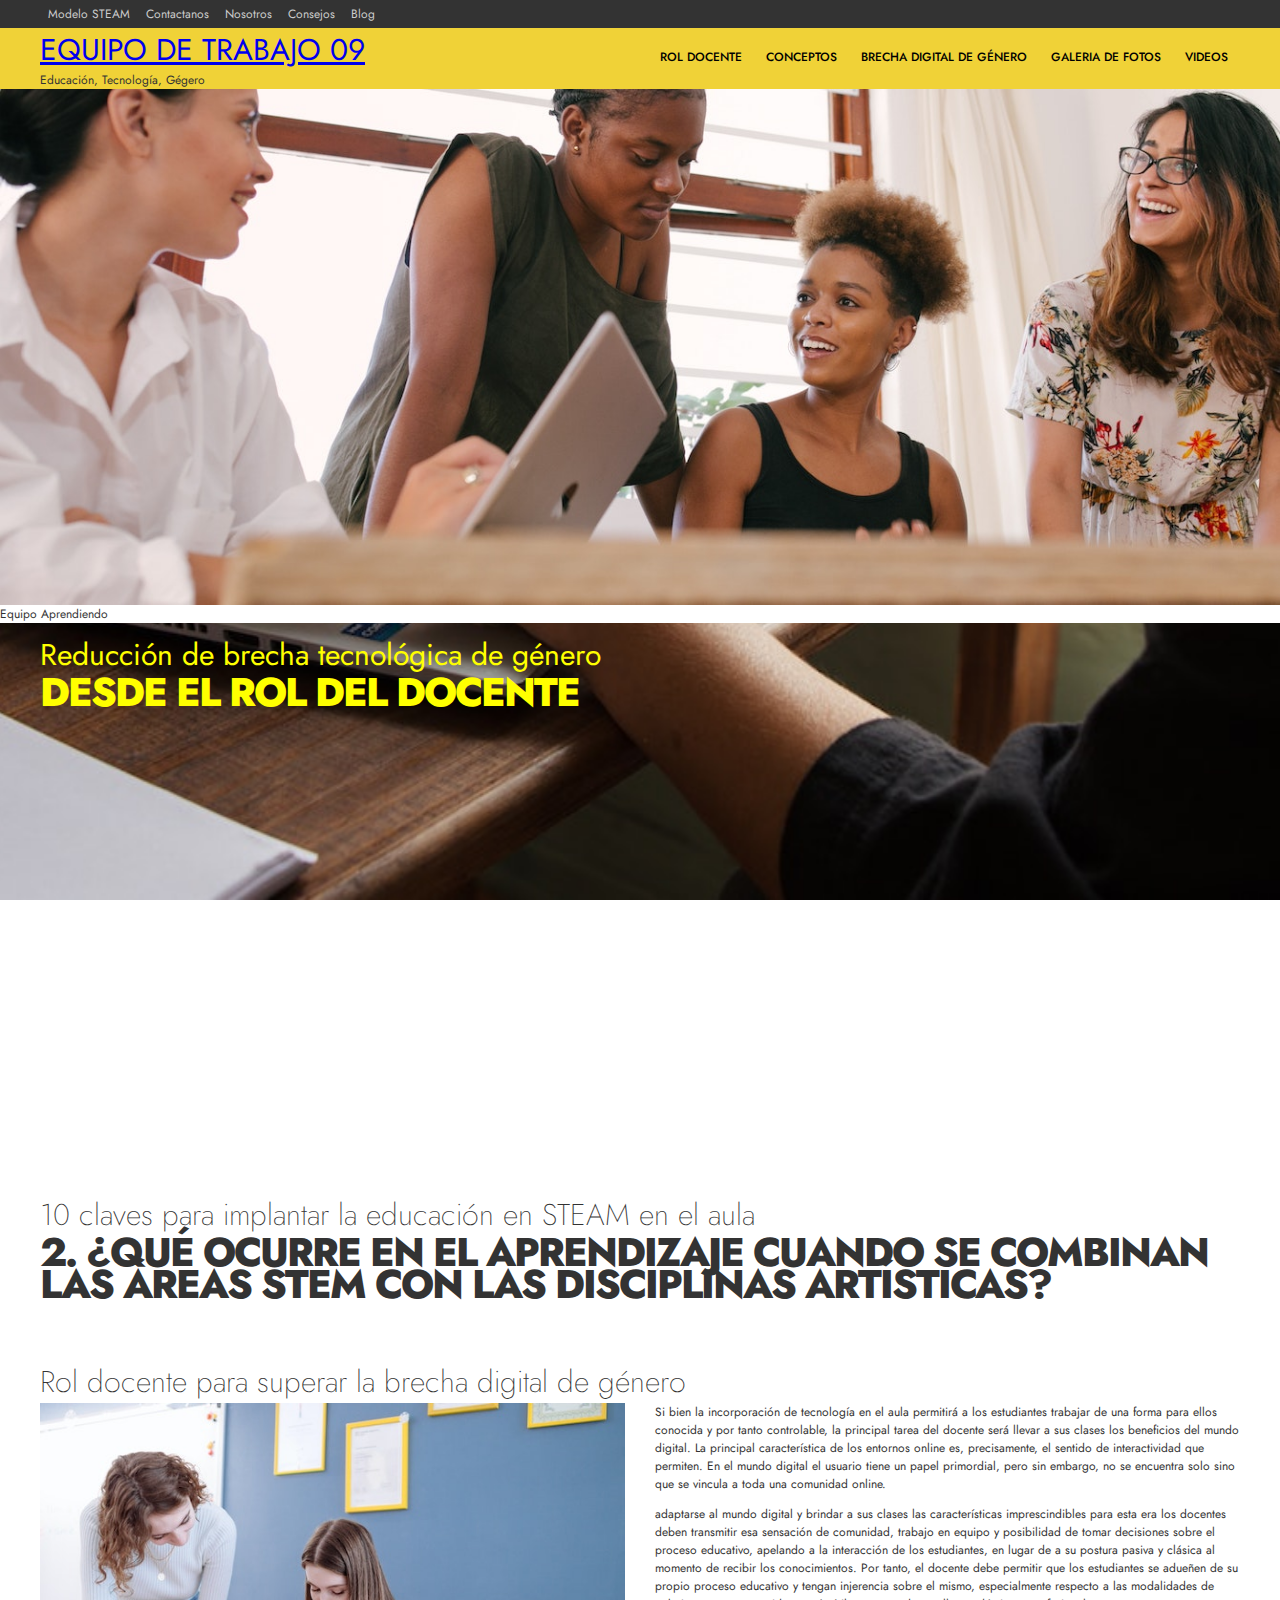
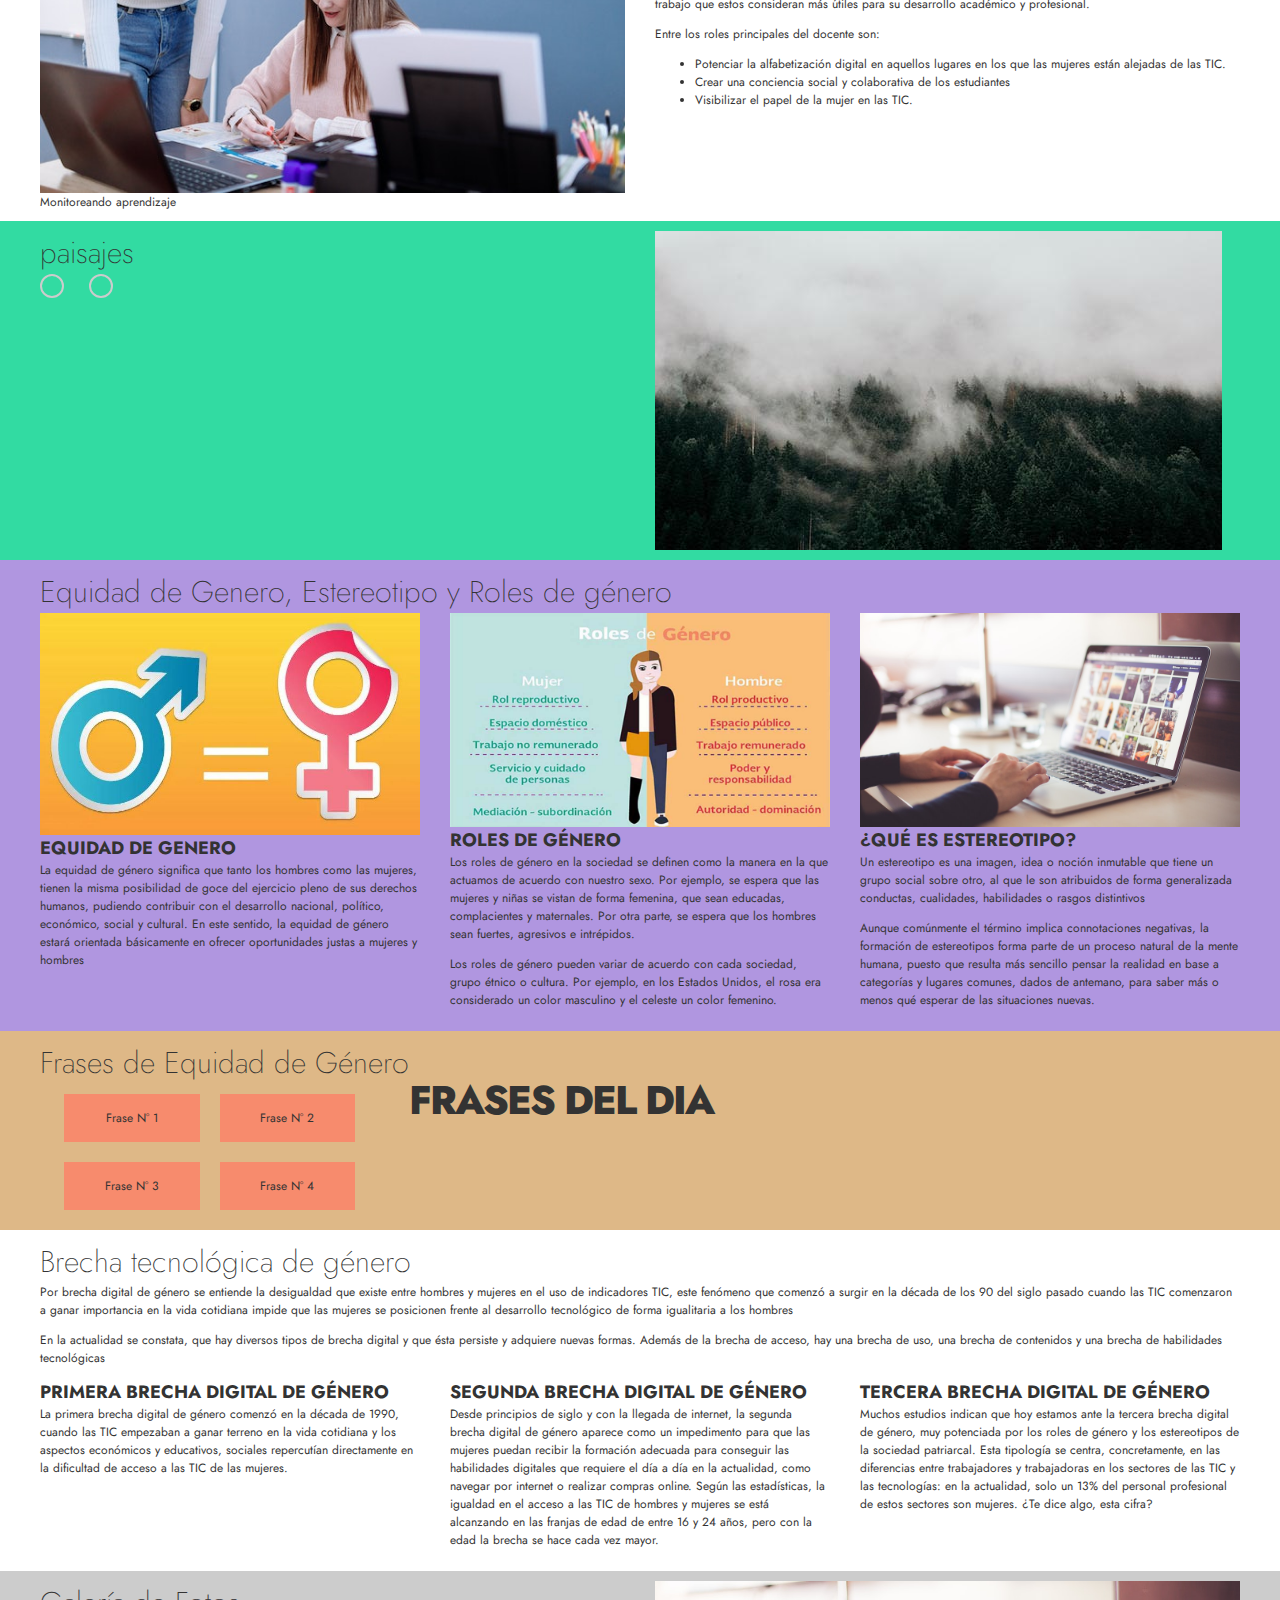
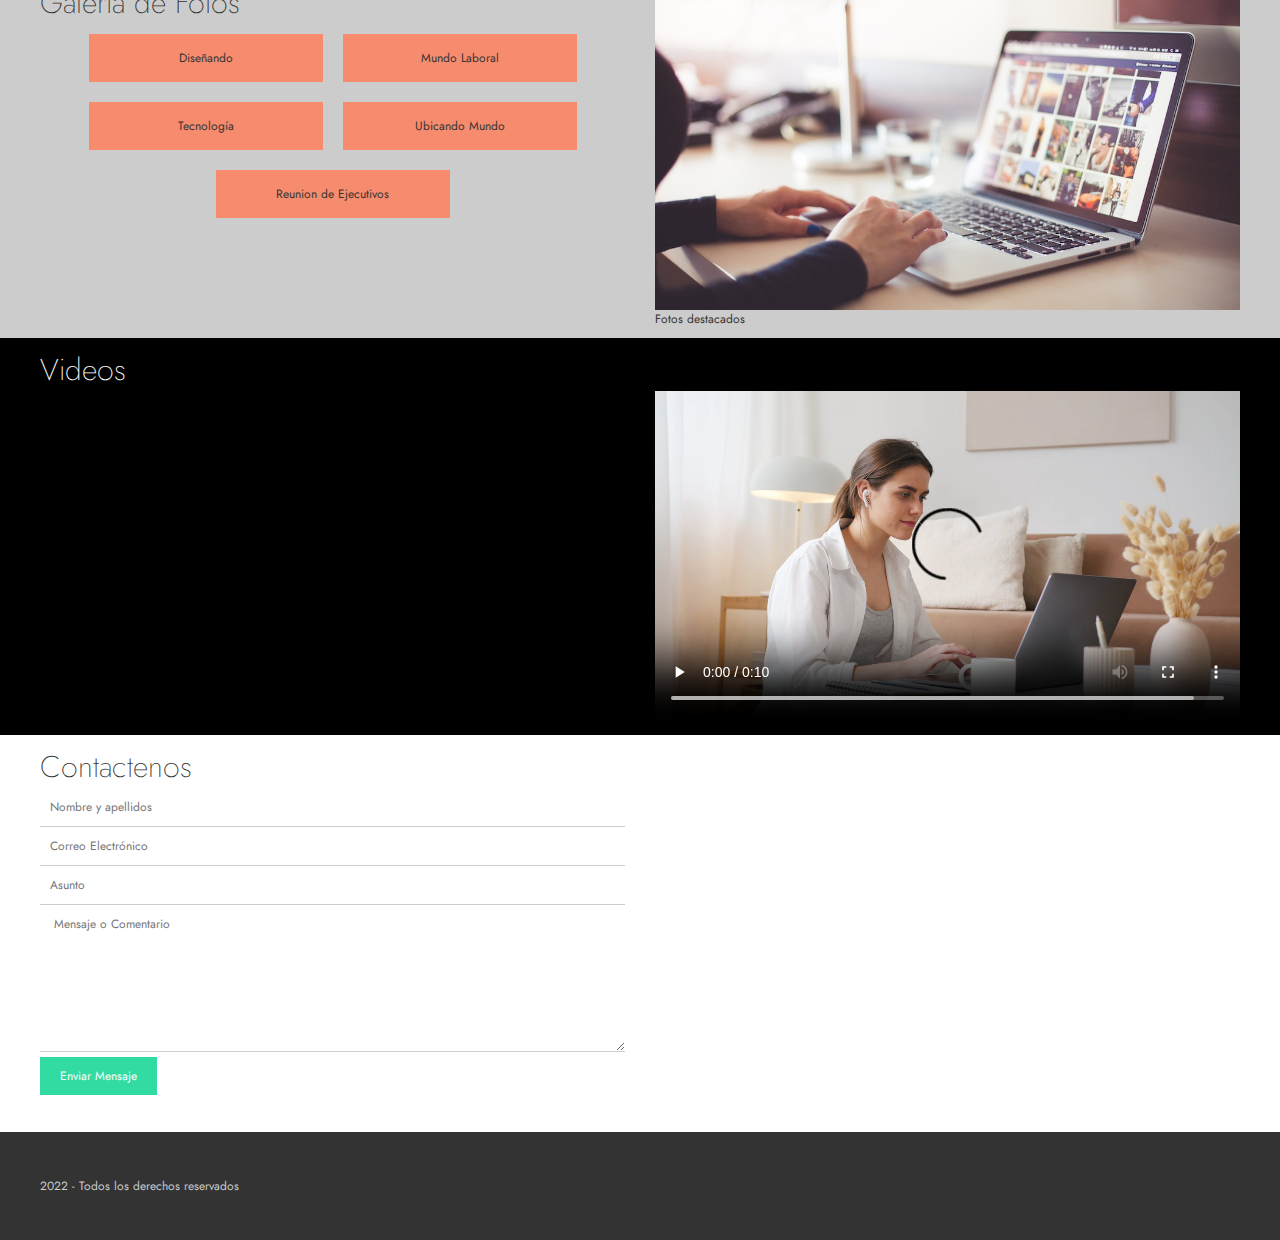
==== index.html @ a8721d00 "primera version" ====
<!DOCTYPE html>
<html lang="en">
<head>
    <meta charset="UTF-8">
    <meta http-equiv="X-UA-Compatible" content="IE=edge">
    <meta name="viewport" content="width=device-width, initial-scale=1.0">
    <title>Ideas Digitales</title>
    <link rel="stylesheet" href="css/style.css">
    <!-- Así se vincula a la página web la hoja de estilos  -->
    <link rel="stylesheet" href="css/responsive.css">
</head>
    
<body>

    <nav id="top-nav">
        <div class="container" >
            <ul class="menu menu-top">
                <li><a href="#" id="menu-item-steam">Modelo STEAM</a></li>
                <li><a href="#" id="menu-item-contactos">Contactanos</a></li>
                <li><a href="#" id="menu-item-nosotros">Nosotros</a></li>
                <li><a href="#">Consejos</a></li>
                <li><a href="#">Blog</a></li>

            </ul>

        </div>

    </nav>

    <header id="main-header"><!--para dar color de fondo con identificador defenido en hoja de style.css-->
        <div class="container" id="main-header-content">
            <div class="logo">
                <h1><a href="index.html">EQUIPO DE TRABAJO 09 </a></h1>
                <p>Educación, Tecnología, Gégero</p>
            </div>
            <nav>
                <ul class="menu menu-main">
                    <li><a href="#rol">Rol docente</a></li>
                    <li><a href="#conceptos">Conceptos</a></li>
                    <li><a href="#brecha">Brecha digital de género</a></li>
                    <li><a href="#galeria_fotos">Galeria de fotos</a></li>
                    <li><a href="#videos">Videos</a></li>
                    
                </ul>
            </nav>
        </div><!--container-->
    </header><!-- main-header -->

    <main id="main-content">
        <figure id="img-banner">   
            <img src="images/banner2.jpg" alt="foto principal" class="img-fluid"> <!--imagen grande de banner-->
            <figcaption> Equipo Aprendiendo</figcaption>
        </figure>



        <section id="imagen-fondo" class="padded" >
            <div class="container">
                    <h1>Reducción de brecha tecnológica de género<br> </h1>   
                    <p  class="mega-texto" >desde el rol del docente<br></p> 
                    
            </div><!-- container-->
        </section><!-- fondo-imagen -->


        <section id="personajedia" class="padded">
            <div class="container">
                <h2>10 claves para implantar la educación en STEAM en el aula</h2>
                    <p class="mega-texto" id="nombre-personaje">El personaje del día  </p>
            </div><!-- container-->
        </section><!-- personajedia -->

        
        <section id="rol" class="padded">
            <div class="container">                  
                    <header>
                        <h2>Rol docente para superar la brecha digital de género</h2>
                    </header>
                <div class="row">
                    <figure class="col">
                        <img src="images/roldocente.jpg" alt="Dictando clase a niñas" class="img-fluid"  >
                        <figcaption> Monitoreando aprendizaje</figcaption>
                    </figure>
                    <article class="col">
                            <P>Si bien la incorporación de tecnología en el aula permitirá a los estudiantes trabajar de una forma para ellos conocida y por tanto controlable, la principal tarea del docente será llevar a sus clases los beneficios del mundo digital.
                                La principal característica de los entornos online es, precisamente, el sentido de interactividad que permiten. En el mundo digital el usuario tiene un papel primordial, pero sin embargo, no se encuentra solo sino que se vincula a toda una comunidad online.</P>

                            <p> adaptarse al mundo digital y brindar a sus clases las características imprescindibles para esta era los docentes deben transmitir esa sensación de comunidad, trabajo en equipo y posibilidad de tomar decisiones sobre el proceso educativo, apelando a la interacción de los estudiantes, en lugar de a su postura pasiva y clásica al momento de recibir los conocimientos.
                                Por tanto, el docente debe permitir que los estudiantes se adueñen de su propio proceso educativo y tengan injerencia sobre el mismo, especialmente respecto a las modalidades de trabajo que estos consideran más útiles para su desarrollo académico y profesional.</p>
                            <p>Entre los roles principales del docente son:</p>
                        
                            <ul>
                                <li> Potenciar la alfabetización digital en aquellos lugares en los que las mujeres están alejadas de las TIC.</li>
                                <li>Crear una conciencia social y colaborativa de los estudiantes</li>
                                <li>Visibilizar el papel de la mujer en las TIC.</li>
                            </ul>
                    
                    </article>
                    
                </div><!--row-->
            </div><!-- container-->
        </section><!-- seccion-->


        <section id="paisajes" class="padded">
            <div class="container">
                
                <div class="row">
                    <div class="col">
                        <h2>paisajes</h2>
                        <div class="botonera">
                            <div class="circulo" id="boton-retroceder"> </div>
                                <span id="caja-posicion"> </span>
                            <div class="circulo" id="boton-avanzar"> </div>
                        </div>
                    </div>
                        <figure class="col">
                            <img src="" alt="" class="img_fluid" id="muestra" >
                        </figure>
                    
                </div><!--row-->
            </div><!-- container-->
        </section><!-- paisajes -->
        
        
        <div id="conceptos" class="padded">
            <div class="container">
                <header>
                    <h2>Equidad de Genero, Estereotipo y Roles de género</h2>
                </header>
                <div class="row"> <!-- para hacer en columnas cada caja-->
                    <article class="col">
                        <figure>
                            <img src="images/equidad de genero.JPG" alt="igualdad de derechos para hombres y mujeres" class="img-fluid"> <!--inserta una imagen indicando la ruta en que carpeta se encuentra-->
                        </figure>
                        <h3>Equidad de Genero</h3>
                        <p>La equidad de género significa que tanto los hombres como las mujeres, tienen la misma posibilidad de goce del ejercicio pleno de sus derechos humanos, pudiendo contribuir con el desarrollo nacional, político, económico, social y cultural. En este sentido, la equidad de género estará orientada básicamente en ofrecer oportunidades justas a mujeres y hombres</p>
                    </article>
                    <article class="col">
                        <figure>
                            <img src="images/rol-de-genero.jpg" alt="roles de mujer y hombre" class="img-fluid">
                        </figure>
                            <h3>Roles de género</h3>
                        <p>Los roles de género en la sociedad se definen como la manera en la que actuamos de acuerdo con nuestro sexo. Por ejemplo, se espera que las mujeres y niñas se vistan de forma femenina, que sean educadas, complacientes y maternales. Por otra parte, se espera que los hombres sean fuertes, agresivos e intrépidos.</p>
                        <p>Los roles de género pueden variar de acuerdo con cada sociedad, grupo étnico o cultura. Por ejemplo, en los Estados Unidos, el rosa era considerado un color masculino y el celeste un color femenino.</p>
                    </article>
                    <article class="col">
                        <figure>
                            <img src="images/Escribiendo.jpg" alt="escribiendo en laptop" class="img-fluid">
                        </figure>
                            <h3>¿Qué es Estereotipo?</h3>
                        <p>Un estereotipo es una imagen, idea o noción inmutable que tiene un grupo social sobre otro, al que le son atribuidos de forma generalizada conductas, cualidades, habilidades o rasgos distintivos</p>
                        <p>Aunque comúnmente el término implica connotaciones negativas, la formación de estereotipos forma parte de un proceso natural de la mente humana, puesto que resulta más sencillo pensar la realidad en base a categorías y lugares comunes, dados de antemano, para saber más o menos qué esperar de las situaciones nuevas.</p>
                    </article>
                </div><!-- row-->
            </div><!--container-->
        </div><!-- conceptos -->


        <section id="frases" class="padded">
            <div class="container">
                <h2>Frases de Equidad de Género</h2>
                <div class="row"> <!-- para hacer en columnas cada caja-->
                    <div class="col">
                        <ul id="lista-galeriafoto">
                            <li id="frase1">Frase N° 1</li>
                            <li id="frase2">Frase N° 2</li>
                            <li id="frase3">Frase N° 3</li>
                            <li id="frase4">Frase N° 4</li>
                        </ul> 
                        
                    </div>
                        <div class="col col-70">
                            <div class="mega-texto" id="frase-dia"> frases del dia </div>
                        </div>
                </div><!-- row-->
            </div><!--container-->
        </section><!-- frases -->


        <section id="brecha" class="padded">
            <div class="container">
                <header>
                    <h2>Brecha tecnológica de género</h2>
                </header>
                    <p>Por brecha digital de género se entiende la desigualdad que existe entre hombres y mujeres en el uso de indicadores TIC, este fenómeno que comenzó a surgir en la década de los 90 del siglo pasado cuando las TIC comenzaron a ganar importancia en la vida cotidiana impide que las mujeres se posicionen frente al desarrollo tecnológico de forma igualitaria a los hombres</p>
                    <p>En la actualidad se constata, que hay diversos tipos de brecha digital y que ésta persiste y adquiere nuevas formas. Además de la brecha de acceso, hay una brecha de uso, una brecha de contenidos y una brecha de habilidades tecnológicas</p>
                <div class="row"> 
                    <div class="col">
                        <h3>Primera brecha digital de género</h3>
                        <p>La primera brecha digital de género comenzó en la década de 1990, cuando las TIC empezaban a ganar terreno en la vida cotidiana y los aspectos económicos y educativos, sociales repercutían directamente en la dificultad de acceso a las TIC de las mujeres.</p>
                        
                    </div>
                    <div class="col">
                        <h3>Segunda brecha digital de género</h3>
                        <p>Desde principios de siglo y con la llegada de internet, la segunda brecha digital de género aparece como un impedimento para que las mujeres puedan recibir la formación adecuada para conseguir las habilidades digitales que requiere el día a día en la actualidad, como navegar por internet o realizar compras online. Según las estadísticas, la igualdad en el acceso a las TIC de hombres y mujeres se está alcanzando en las franjas de edad de entre 16 y 24 años, pero con la edad la brecha se hace cada vez mayor.</p>
                        
                    </div>
                    <div class="col">
                        <h3>Tercera brecha digital de género</h3>
                        <p>Muchos estudios indican que hoy estamos ante la tercera brecha digital de género, muy potenciada por los roles de género y los estereotipos de la sociedad patriarcal. Esta tipología se centra, concretamente, en las diferencias entre trabajadores y trabajadoras en los sectores de las TIC y las tecnologías: en la actualidad, solo un 13% del personal profesional de estos sectores son mujeres. ¿Te dice algo, esta cifra?</p>
                </div>
            </div>
        </section><!-- Brecha -->


        <section id="galeria_fotos" class="padded">
            <div class="container">
                <div class="row"> <!-- para hacer en columnas cada caja-->
                    <div class="col">
                        
                        <h2>Galería de Fotos</h2>
                            <ul id="lista-galeriafoto">
                                <li id="boton-dibujando">Diseñando</li>
                                <li id="boton-mundolaboral">Mundo Laboral</li>
                                <li id="boton-tecnologia">Tecnología</li>
                                <li id="boton-mundo">Ubicando Mundo</li>
                                <li id="boton-ejecutivos">Reunion de Ejecutivos</li>
                            </ul>
                    </div><!--col-->
                        <figure class="col">
                            <img src="images/Escribiendo.jpg" class="img-fluid" alt="" id="visor">
                            <figcaption> Fotos destacados</figcaption>
                        </figure>
                </div><!-- row-->
            </div><!--container-->
        </section><!-- conceptos -->

       
        <section id="videos" class="padded">
            <div class="container">
                <h2>Videos</h2>
                <div class="row">
                    <div class="col">
                        <iframe  class="video" width="560" height="315" src="https://www.youtube.com/embed/jHWDx2yPmX4" title="YouTube video player" frameborder="0" allow="accelerometer; autoplay; clipboard-write; encrypted-media; gyroscope; picture-in-picture" allowfullscreen></iframe>
                    </div>
                    <div class="col">
                       <video class="video" autoplay controls>
                            <source src="videos/video02.mp4">
                       </video>
                        <!-- <blockquote class="video" class="tiktok-embed" cite="https://www.tiktok.com/@f_matias_montero/video/7036908395311533318" data-video-id="7036908395311533318" style="max-width: 605px;min-width: 325px;" > <section> <a target="_blank" title="@f_matias_montero" href="https://www.tiktok.com/@f_matias_montero?refer=embed">@f_matias_montero</a> Igualdad de género&#34;😒<a title="silence" target="_blank" href="https://www.tiktok.com/tag/silence?refer=embed">#silence</a> <a title="viral" target="_blank" href="https://www.tiktok.com/tag/viral?refer=embed">#viral</a> <a title="videoviral" target="_blank" href="https://www.tiktok.com/tag/videoviral?refer=embed">#videoviral</a> <a title="ejercito" target="_blank" href="https://www.tiktok.com/tag/ejercito?refer=embed">#ejercito</a> <a title="valientes" target="_blank" href="https://www.tiktok.com/tag/valientes?refer=embed">#valientes</a> <a title="igualdad" target="_blank" href="https://www.tiktok.com/tag/igualdad?refer=embed">#igualdad</a> <a title="foryupage" target="_blank" href="https://www.tiktok.com/tag/foryupage?refer=embed">#foryupage</a> <a title="parati" target="_blank" href="https://www.tiktok.com/tag/parati?refer=embed">#parati</a> <a title="foryou" target="_blank" href="https://www.tiktok.com/tag/foryou?refer=embed">#foryou</a> <a target="_blank" title="♬ sonido original - ......" href="https://www.tiktok.com/music/sonido-original-7036908341402258181?refer=embed">♬ sonido original - ......</a> </section> </blockquote> <script async src="https://www.tiktok.com/embed.js"></script> -->
                    </div>
                </div> <!--row-->
            </div><!--container-->
        </section><!-- videos -->

        <section id="contactenos" class="padded">
            <div class="container">
                <h2>Contactenos</h2>
                <div class="row">
                    <div class="col">
                        
                        <div class="form-group">
                            <input taype="text"  class="form-control" placeholder="Nombre y apellidos"> <!--cajas de texto-->
                        </div>
                        <div class="form-group">
                            <input taype="text" class="form-control" placeholder="Correo Electrónico">
                        </div>
                        <div class="form-group">
                            <input taype="text" class="form-control" placeholder="Asunto">
                        </div>
                        <div class="form-group">
                            <textarea class="form-control" placeholder=" Mensaje o Comentario" rows="7"></textarea> <!--cuadro mas grande para mensaje o mentario-->
                        </div>
                        <div class="form-group">
                            <button class="form-button">Enviar Mensaje</button>
                        </div>                
                    </div>

                    <div class="col">
                      <iframe class="mapa" src="https://www.google.com/maps/embed?pb=!1m18!1m12!1m3!1d2760.127607986576!2d-77.04838936639862!3d-11.946097156270646!2m3!1f0!2f0!3f0!3m2!1i1024!2i768!4f13.1!3m3!1m2!1s0x9105d02f2e31459b%3A0x322951c47167e48!2sPROMAE%20COMAS!5e0!3m2!1ses!2spe!4v1667098002086!5m2!1ses!2spe" width="600" height="450" style="border:0;" allowfullscreen="" loading="lazy" referrerpolicy="no-referrer-when-downgrade"></iframe>
                    </div>
                     
                </div> <!--row-->
            </div><!-- container -->
        </section><!-- videos -->
                        

    </main>
            <footer id="main-footer">
                <div class="container">
                    2022 - Todos los derechos reservados
                </div>
            </footer><!-- main-footer -->
            
            <script src="js/main.js"></script> <!-- asi se enlaza pagina web con archivo de javascript  main.js-->

</body>
</html>
---- css/style.css ----
@import url('https://fonts.googleapis.com/css2?family=Jost:wght@200;400;700;900&display=swap');

:root{
    --color1: #F0D237;
    --color2: #F78B6D;
    --color3: #FA6672;
    --color4: #32DBA2;
    --color5: #B096E0;
    --color-blanco: #FFFFFF;
    --color-negro: #000000;
    --color-gris-claro: #CCCCCC;
    --color-gris-oscuro: #333333;
    
}

html{
    scroll-behavior: smooth;
}
body{ /* Así se crea una regla de estilo para el objeto body */
    background-color: var(--color-blanco);/* Color de fondo */
    color: var(--color-gris-oscuro); /* Color de texto */
    font-family: 'Jost', sans-serif;
    font-size: 12px;
    margin: 0;/*Elimina margen por defecto de body*/
   
}

img{
    display: block; 
}

figure{
    margin: 0;
}

p{
    margin-top: 0; /*pargen superior del parrafo 0 es decir espacio cero antes del párrafo*/
}

h1, h2, h3, h4, h5, h6{
    margin: 0;
}
h1{
    font-size: 30px; /* Tamaño de la letra en pixeles */
    font-weight: 400; /* Estilo o grosor de la letra */
}
h2{
    font-weight: 200; 
    font-size: 30px;
    /*
    text-transform: lowercase; /* Mostrar los textos en minúscula */
    */
    letter-spacing: -2px;
}
h3{
    font-size: 18px;
    text-transform: uppercase; /* Mostrar los textos en mayúcula */
    font-weight: 700;
}
#top-nav{
    background-color: var(--color-gris-oscuro) ;
    
   

}

#main-header{
    background-color: var(--color1);
    color: (--color-negro);
    position: sticky;  /* quede pegado en determinado posición*/
    top: 0;
  
    }
#main-header-content{
    display: flex;
    justify-content: space-between;
   
}

#main-header p{
    margin-bottom: 0; /*para quitar espacio antes del párrafo*/
   

}


#imagen-fondo{
    background-image:url("../images/fondo02.jpg") ;
    background-position:center center; /* centrar horizontaly vertical*/
    background-size: cover; /*  significa que la imagen se agranda o se reduce; es decir imagen que se adapta a las características de los distintos dispositivos*/
    text-align:left;
    color:yellow; /*color de texto*/
    background-attachment: fixed; /* la imagen de fondo queda fijo con respecto al navegador*/
    height: 540px;
  

}

#rol{ /* Así se aplica formato a un objeto por su id */
    background-color: var(--color-blanco);
    color: var(--color-gris-oscuro);
}

#conceptos{
    background-color: var(--color5); /*para color de fondo*/
    color: var(--color-gris-oscuro); /*color de  texto*/
}

#frases{
    background-color: burlywood; /*para color de fondo*/
    color: var(--color-gris-oscuro); /*color de  texto*/
}

#Brecha{
    background-color: var(--color-negro);
    color: var(--color-blanco);
}


#educacionsteam{
    background-color: var(--color2);
}
#paisajes{
    background-color: var(--color4);
}

#videos {
    background-color: var(--color-negro);
    color: var(--color-blanco);  /*color de texto*/

}

#main-footer{
    background-color: var(--color-gris-oscuro);
    color: var(--color-gris-claro);
    padding-top: 45px;
    padding-bottom: 45px;
}




.padded{
    padding-top: 10px; /* padding es la distancia del borde al contenido */
    padding-bottom: 10px;
}
.container{
    max-width: 1200px;
    margin-left: auto;
    margin-right: auto;
}
.row{
    display: flex;  /* texto flexible llena al contenido */
    margin-left: -15px; /*desplaza texto hacia la izquierda 15 pixeles*/
    margin-right: -15px;
    flex-wrap: wrap;/*esta propiedad cuando falta espacio pasa a la siguiente linea*/
    justify-content: center; /*para que centra el contenido de una caja*/
}

.col{
    padding-left: 15px;
    padding-right: 15px;
    flex-basis: 0;  
    flex-grow: 1;
    box-sizing: border-box;  /*esta propiedad hace que padding no ingremanta el ancho total es decir estpá borrando 15pixeles lado izquierdo y derecho*/
}

.col-50{
    flex-basis: 30%;  /*ancho de la columna o caja ocupa la mitad o 50%*/
    max-width: 30%; /*ancho maximo de la caja o columna 30%*/

    }
.col-70{
    flex-basis: 70%;  /*ancho de la columna o caja ocupa la mitad o 50%*/
    max-width: 70%;
}

.img-fluid{
    max-width: 100%; /*se ajusta al ancho maximo a su contenedor*/
    height: auto;/* estapropiedad es para que el alto ajuste proporcional al ancho*/
}

.menu{
    list-style: none; /*quita viñetas de la lista*/
    display: flex;  /* para xcolumnas*/
    padding: 0; /* es la distancia entre los objetos*/
    margin: 0;

}

.menu li a{  /*a todos los hipervinculos de la lista de menu se aplica padding (es separar las lista. Padding es la separacion de los objetos)*/
display: block;  /* es par que acepta al aplicar padding acepte vrtical y horizontal*/

}

.menu-top li a{
    padding: 5px 8px; /*padding arriba y abajo 5pixeles y por el costado 8 pixeles*/
    color: var(--color-gris-claro);
    text-decoration: none;
}

.menu-top li a:hover{  /*cuando se coloca el mouse sobre el texto de menu */
    color: var(--color-blanco); /*el color cambia a blanco*/
    text-decoration: none;
    background-color: rgba(0,0,0,0.9);
    }
.imag-redim{
        max-width:50%;
        max-height:50%;
}

.menu-main li a{
    padding: 20px 12px; /*padding arriba y abajo 5pixeles y por el costado 8 pixeles*/
    color: var(--color-negro);
    text-transform: uppercase; /*esta propiedad convierte a mayuscula*/
    text-decoration: none;
    font-weight: 500;
    font-size: 0,8em;
}
.menu-main li a:hover{  /*cuando se coloca el mouse sobre el texto de menu */
    color: var(--color-blanco); /*el color cambia a blanco*/
    text-decoration: none;

}

#galeria_fotos{
    background-color: var(--color-gris-claro);
    
    }

#lista-galeriafoto, #lista-vendedores
{
    list-style: none; /*quita las viñetas*/
    margin: 0;
    padding: 0;
    display: flex;
    flex-wrap: wrap;  /*distribuye en columnas las cajas de nombre de fotos*/
    justify-content: center;
   }

#lista-galeriafoto li, #lista-vendedores li
{
    flex-basis: 60%; /* separa espacios o columnas*/
    background-color: var(--color2);  /*color de fondo de texto*/
    max-width: 40%;
    text-align: center;
    padding: 15px;
    box-sizing: border-box;
    margin: 10px;
    cursor: pointer;
}
.mega-texto{
    font-size: 40px;
    text-transform: uppercase;
    letter-spacing: -2px;
    font-weight: 800;
    line-height: 0.8em; /* 0,8 ES 80%  em quiere decir reduce o aumenta porporcional al tamaño (font-size) */
}


.botonera{
    display: flex;
}
.circulo{
    border: solid 2px var(--color-gris-claro);
    width: 20px;
    height: 20px;
    margin-right: 5px;
    border-radius: 50%;
    cursor: pointer;
}
#boton-oscuro{
    background-color: var(--color-gris-claro);
}

#caja-posicion{
    font-size: 20px;
    padding: 0 10px;
}

#direccion{
    background-color: var(--color5);
    
}
#steam {
    background-color: var(--color-negro);
    color: var(--color-blanco);
}

/********  VIDEO Y MAPA  **************/

.video {
    aspect-ratio: 16 / 9;
    width: 100%;
    height: auto; /*altura del video se ajusta de manera proporcional al ancho*/
    
  }

  .mapa {
    aspect-ratio: 16/9;
    width: 100%;
    height: auto; /*altura del video se ajusta de manera proporcional al ancho*/
    
  }

  /*******  FORMULARIO DE CONTACTO *******/

  .form-control {
    width: 100%;
    padding: 10px; /*aumenta el alto del cuadro*/
    font: inherit;  /*texto mas pequeno dentro del cuadro de texto*/
    box-sizing: border-box; /*reduce un poco el tamaño del control o cajas */
    border-radius: 0;  /**esquinas sin redondear . es recto**/
    border: none; /**sin qborde**/
    border-bottom: solid 1px var(--color-gris-claro); /* borde inferior gris claro*/
    outline: none; /*hace desaparecer el borde que tenia al colocar el curso sobre la caja u obleto*/
   
}

.form-control:focus{
  border-bottom-color: var(--color4); /* cuando el cursor está sobre la caja o objeto cambia de color el borde inferior*/
}
  .form-group{
    padding-bottom-color:var(--color2); /** para separar los controles*/
  }

  .form-button{
    padding: 10px 20px;
    font: inherit;  
    border: none;/*sin borde*/
    background-color: var(--color4);
    color: var(--color-blanco);
    transition: all .5s ease-in-out; /** es para al psar el mouese por encima cambia de manera suave **/

  }
  .form-button:hover{
    background-color: yellow;
    color: #000000;
    cursor: pointer;
    

  }

  /*formatos de PÁGINA STEAM */
  .list-steam{
    list-style: none;
  }
---- css/responsive.css ----
@media(max-width:900px){  /*cuando la página al reducir lle a ancho maximo de 900 pixeles */
    #main-header p{
        display:none;       /* cuando reducimos la pagina a 900px  el párrafo que está dentro del main header desaparece*/ 
    }
    .menu-main li a{
        padding: 10px 5px; /* el espacio de arriba y abajo de menu cambia a 10px y horizontal 5px*/   
        font-size: 0.6em;
    }
}

@media(max-width:600px){
    #main-header-content{
        flex-direction: column; /* cuando llega a 600px los texto de main header de colocan uno debajo de la otra columna*/
        align-items: center;
    }   
    .menu-main li a{
        padding: 5px;
     }   

     #rol .row{
        flex-direction: column;  /* cuando llega a 600px la columnas de colocan uno debajo de la otra columna*/
     }

     #paisajes .row{
     flex-direction: column;
    }
     #conceptos .row{
        flex-direction: column; /* cuando llega a 600px la columnas de colocan uno debajo de la otra columna*/
     }

     #frases .row{
        flex-direction: column; 
     
     }
     #brecha .row{
        flex-direction: column; 
     }
    #galeria_fotos .row{
        flex-direction: column;
        
    }

    #contactenos .row{
        flex-direction: column; 
    }
    #direccion .row{
        flex-direction: column;
             
    }

    #videos .row{
        flex-direction: column;
       
        
    }
/* pagina de STEAM*/
    #steam .row{
        flex-direction: column;
       
        
    }
    #modelosteam .row{
        flex-direction: column;
       
        
    }
}
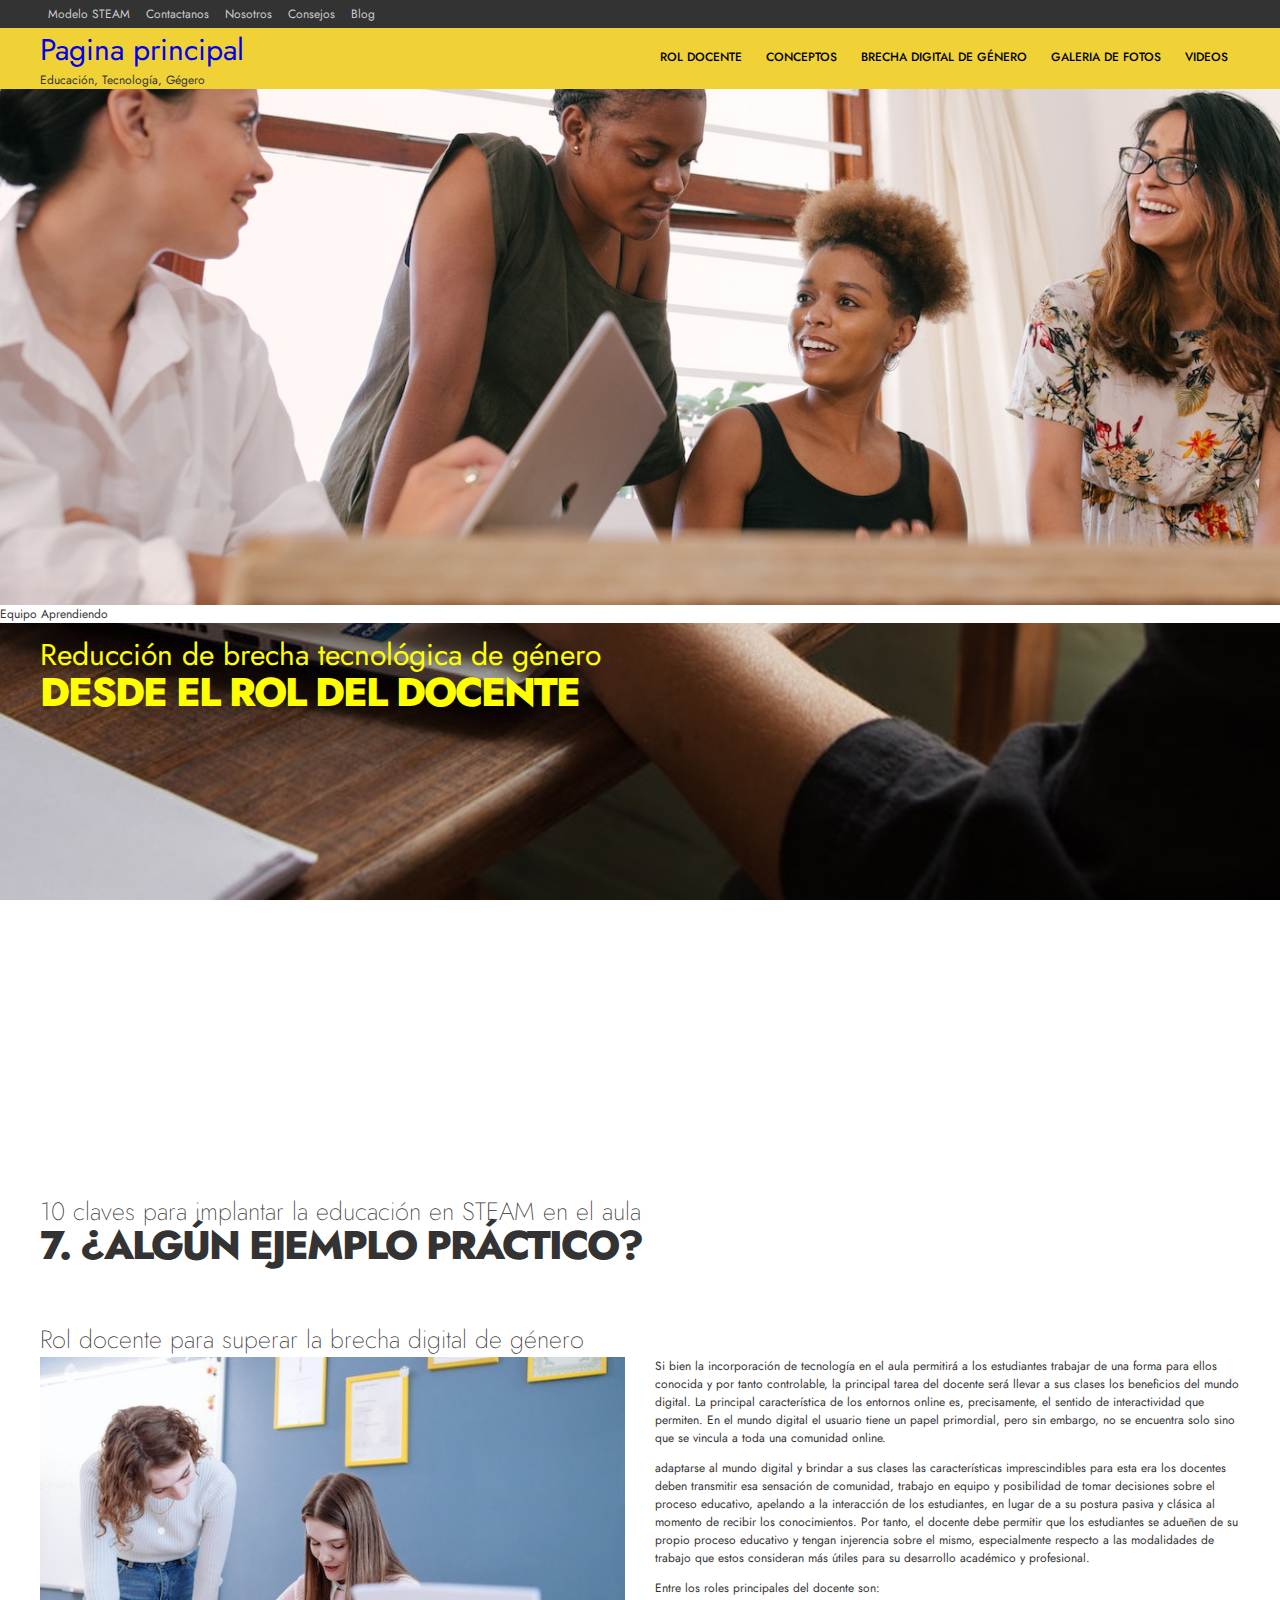
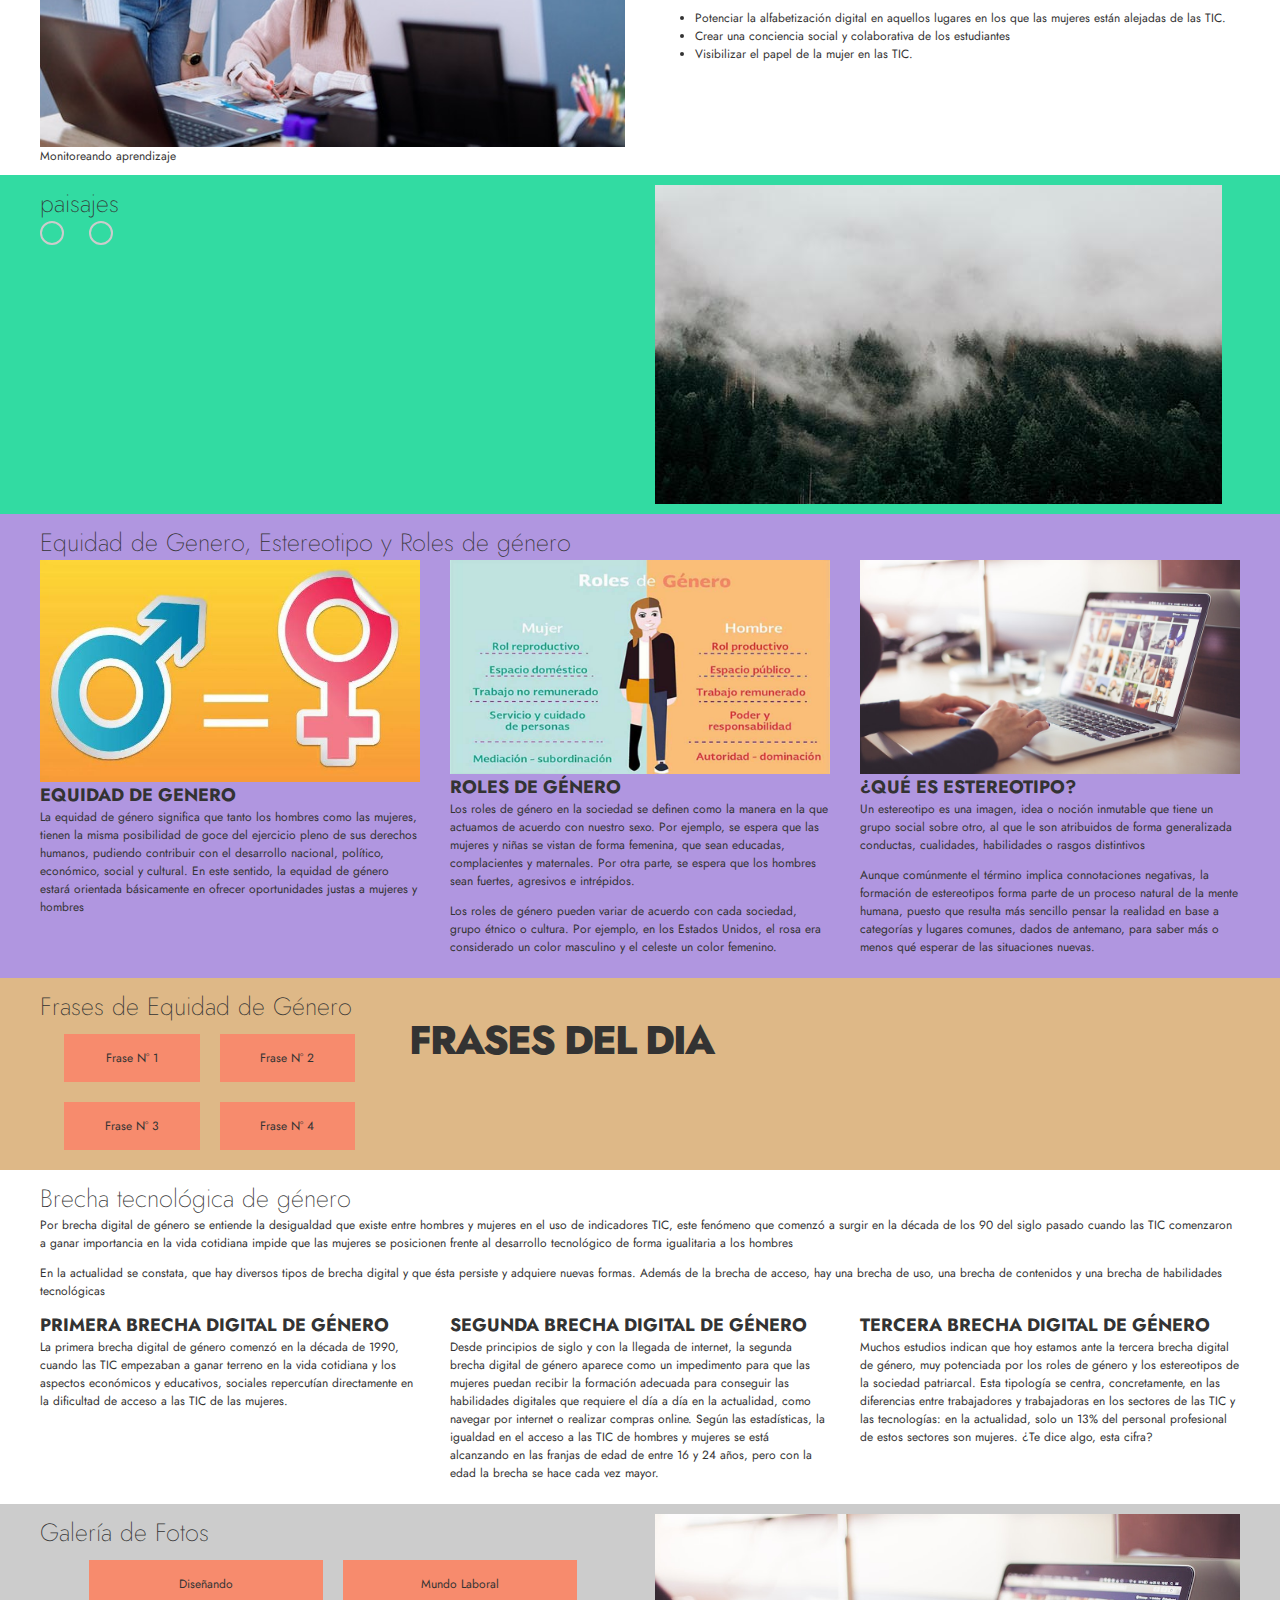
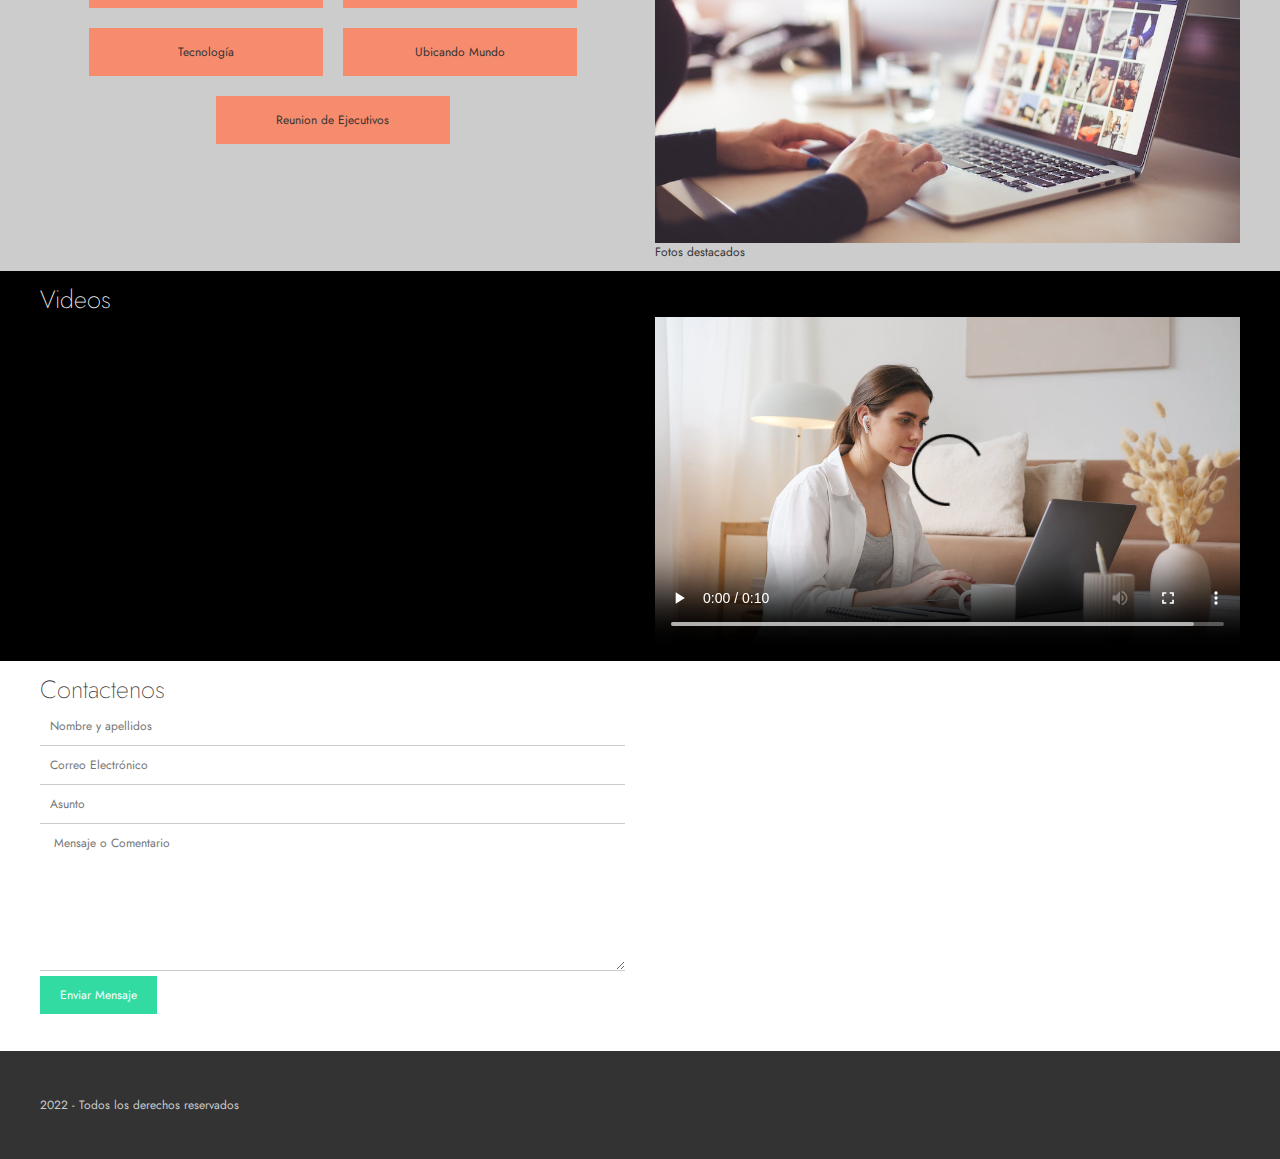
==== commit a3e847ad: "segunda versión" ====
--- a/index.html
+++ b/index.html
@@ -30,7 +30,7 @@
     <header id="main-header"><!--para dar color de fondo con identificador defenido en hoja de style.css-->
         <div class="container" id="main-header-content">
             <div class="logo">
-                <h1><a href="index.html">EQUIPO DE TRABAJO 09 </a></h1>
+                <h1><a href="index.html" style="text-decoration:none">Pagina principal </a></h1>
                 <p>Educación, Tecnología, Gégero</p>
             </div>
             <nav>
--- a/css/style.css
+++ b/css/style.css
@@ -46,7 +46,7 @@
 }
 h2{
     font-weight: 200; 
-    font-size: 30px;
+    font-size: 25px;
     /*
     text-transform: lowercase; /* Mostrar los textos en minúscula */
     */
@@ -63,6 +63,8 @@
    
 
 }
+
+
 
 #main-header{
     background-color: var(--color1);
@@ -138,8 +140,6 @@
 }
 
 
-
-
 .padded{
     padding-top: 10px; /* padding es la distancia del borde al contenido */
     padding-bottom: 10px;
